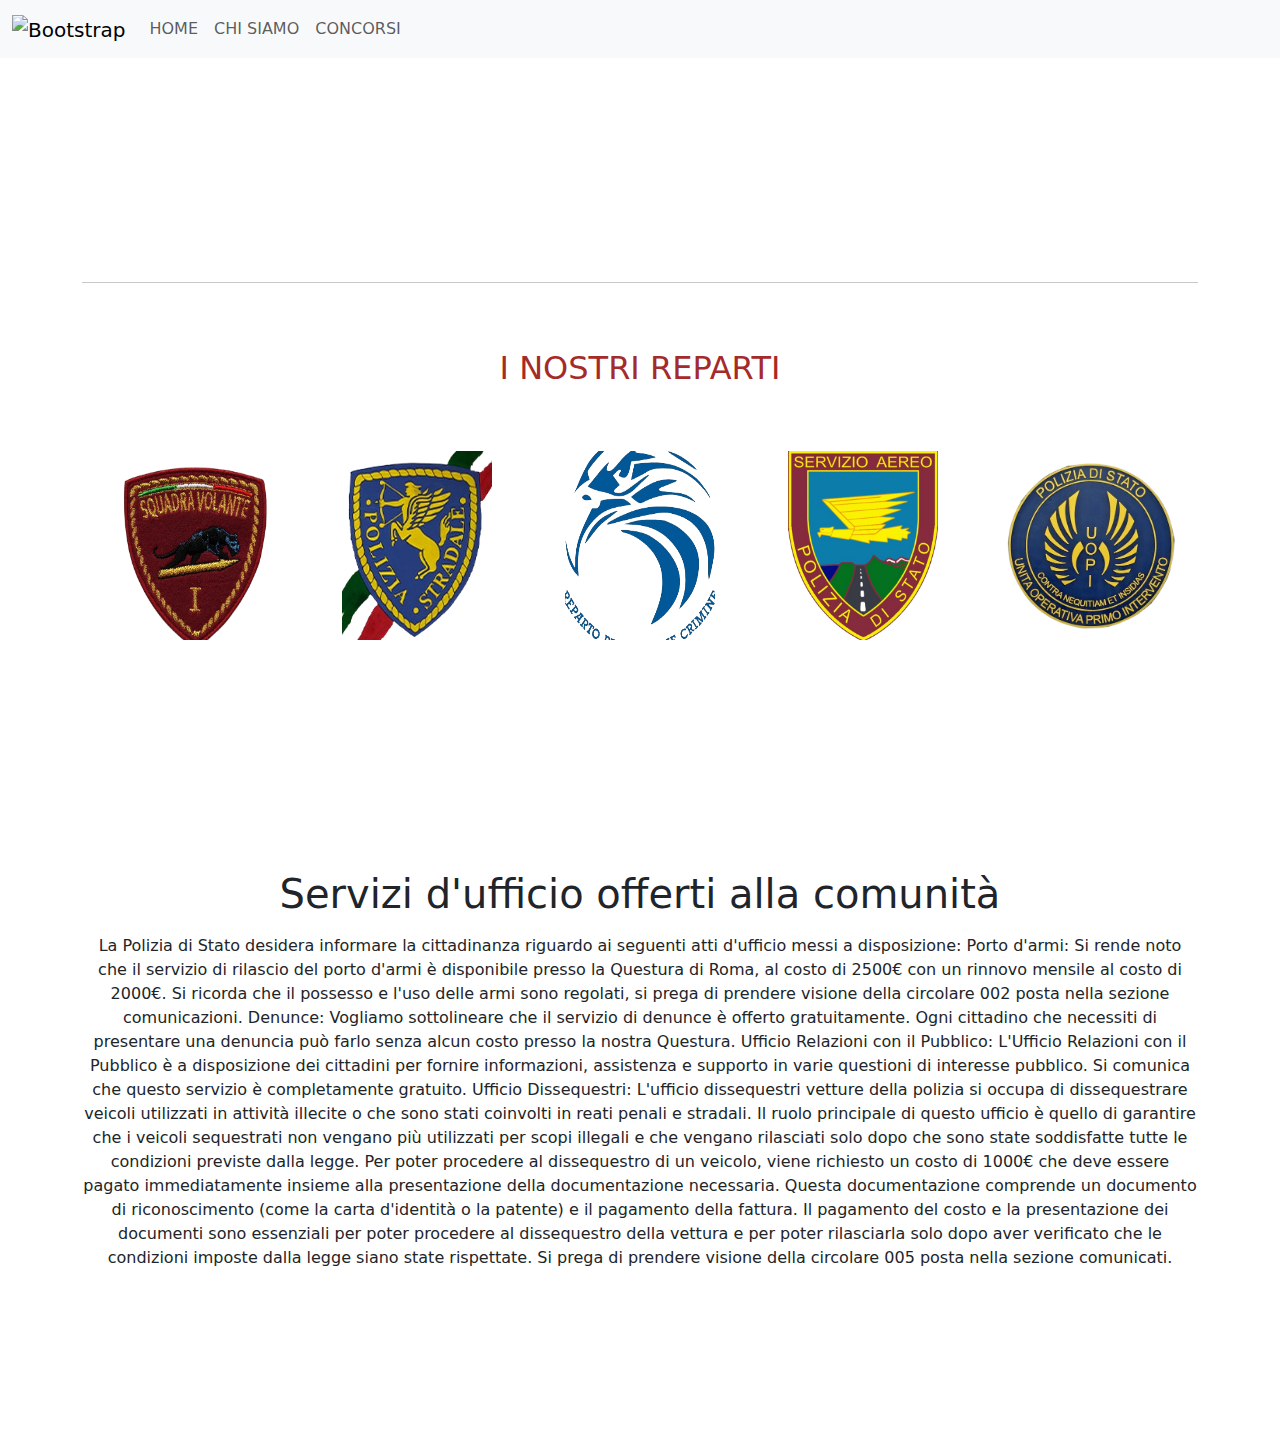
==== docs/index.html @ 99123ee3 "Add files via upload" ====
<!DOCTYPE html>
<html>
<head>
    <meta charset='utf-8'>
    <meta http-equiv='X-UA-Compatible' content='IE=edge'>
    <title>Questura di ROMA - IMPERIUM RP</title>
    <link rel="shortcut icon" href="scr/img/logo-removebg-preview.png" type="image/x-icon">
    <meta name='viewport' content='width=device-width, initial-scale=1'>
    <link href="https://cdn.jsdelivr.net/npm/bootstrap@5.3.3/dist/css/bootstrap.min.css" rel="stylesheet" integrity="sha384-QWTKZyjpPEjISv5WaRU9OFeRpok6YctnYmDr5pNlyT2bRjXh0JMhjY6hW+ALEwIH" crossorigin="anonymous">
    <link rel='stylesheet' type='text/css' media='screen' href='/scr/css/style.css'>
</head>
<header>
    <nav class="navbar navbar-expand-lg bg-body-tertiary">
        <div class="container-fluid">
          <a class="navbar-brand" href="index.html">
            <img src="/scr/img/logo-removebg-preview.png" alt="Bootstrap" width="60" height="60">
          </a>
          <button class="navbar-toggler" type="button" data-bs-toggle="collapse" data-bs-target="#navbarNav" aria-controls="navbarNav" aria-expanded="false" aria-label="Toggle navigation">
            <span class="navbar-toggler-icon"></span>
          </button>
          <div class="collapse navbar-collapse" id="navbarNav">
            <ul class="navbar-nav">
              <li class="nav-item">
                <a class="nav-link" href="index.html">HOME</a>
              </li>
              <li class="nav-item">
                <a class="nav-link" href="chisiamo.html">CHI SIAMO</a>
              </li>
              <li class="nav-item">
                <a class="nav-link" href="concorsi.html">CONCORSI</a>
              </li>
              
            </ul>
          </div>
        </div>
      </nav>
</header>
<body>
    <div class="parallax1">
        <div class="container">
            <h1 class="text-center" style="padding-top: 160px; color: white;">POLIZIA DI STATO</h1>
            <hr class="hr">
        </div>
    </div>

    <div class="container">
        <div class="container text-center" style="padding-top: 50px;">
            <h2 class="text-center" style="color: brown;">I NOSTRI REPARTI</h2>
            <div class="row my-5">
              <div class="col my-3 d-flex justify-content-center">
                <img src="scr/img/1-removebg-preview.png" height="100px" width="150px" class="img-fluid" alt="1">
               
              </div>
              <div class="col my-3 d-flex justify-content-center">
                <img src="scr/img/2-removebg-preview.png" height="100px" width="150px" class="img-fluid" alt="2">
              </div>
              <div class="col my-3 d-flex justify-content-center">
                <img src="scr/img/3-removebg-preview.png" height="100px" width="150px" class="img-fluid" alt="REPARTO PREVENZIONE CRIMINE">
              </div>
              <div class="col my-3 d-flex justify-content-center">
                <img src="scr/img/4-removebg-preview.png" height="100px" width="150px" class="img-fluid" alt="SERVIZIO AEREO">
              </div>
              <div class="col my-3 d-flex justify-content-center">
                <img src="scr/img/s-l1600-removebg-preview.png" height="100px" width="200px" class="img-fluid" alt="UNITA OPERATIVE 1 INTERVENTO">
              </div>
            </div>
          </div>
    </div>

    <div class="container" style="padding-top: 150px; padding-bottom: 150px;">
        <h1 class="text-center my-3">Servizi d'ufficio offerti alla comunità</h1>

        <p class="text-center">
            La Polizia di Stato desidera informare la cittadinanza riguardo ai seguenti atti d'ufficio messi a disposizione:

Porto d'armi: Si rende noto che il servizio di rilascio del porto d'armi è disponibile presso la Questura di Roma, al costo di 2500€ con un rinnovo mensile al costo di 2000€. Si ricorda che il possesso e l'uso delle armi sono regolati, si prega di prendere visione della circolare 002 posta nella sezione comunicazioni.

Denunce: Vogliamo sottolineare che il servizio di denunce è offerto gratuitamente. Ogni cittadino che necessiti di presentare una denuncia può farlo senza alcun costo presso la nostra Questura. 

Ufficio Relazioni con il Pubblico: L'Ufficio Relazioni con il Pubblico è a disposizione dei cittadini per fornire informazioni, assistenza e supporto in varie questioni di interesse pubblico. Si comunica che questo servizio è completamente gratuito.

Ufficio Dissequestri: L'ufficio dissequestri vetture della polizia si occupa di dissequestrare veicoli utilizzati in attività illecite o che sono stati coinvolti in reati penali e stradali. Il ruolo principale di questo ufficio è quello di garantire che i veicoli sequestrati non vengano più utilizzati per scopi illegali e che vengano rilasciati solo dopo che sono state soddisfatte tutte le condizioni previste dalla legge. Per poter procedere al dissequestro di un veicolo, viene richiesto un costo di 1000€ che deve essere pagato immediatamente insieme alla presentazione della documentazione necessaria. Questa documentazione comprende un documento di riconoscimento (come la carta d'identità o la patente) e il pagamento della fattura. Il pagamento del costo e la presentazione dei documenti sono essenziali per poter procedere al dissequestro della vettura e per poter rilasciarla solo dopo aver verificato che le condizioni imposte dalla legge siano state rispettate. Si prega di prendere visione della circolare 005 posta nella sezione comunicati.


        </p>
    </div>


    <script src="https://cdn.jsdelivr.net/npm/bootstrap@5.3.3/dist/js/bootstrap.bundle.min.js" integrity="sha384-YvpcrYf0tY3lHB60NNkmXc5s9fDVZLESaAA55NDzOxhy9GkcIdslK1eN7N6jIeHz" crossorigin="anonymous"></script>
</body>
</html>
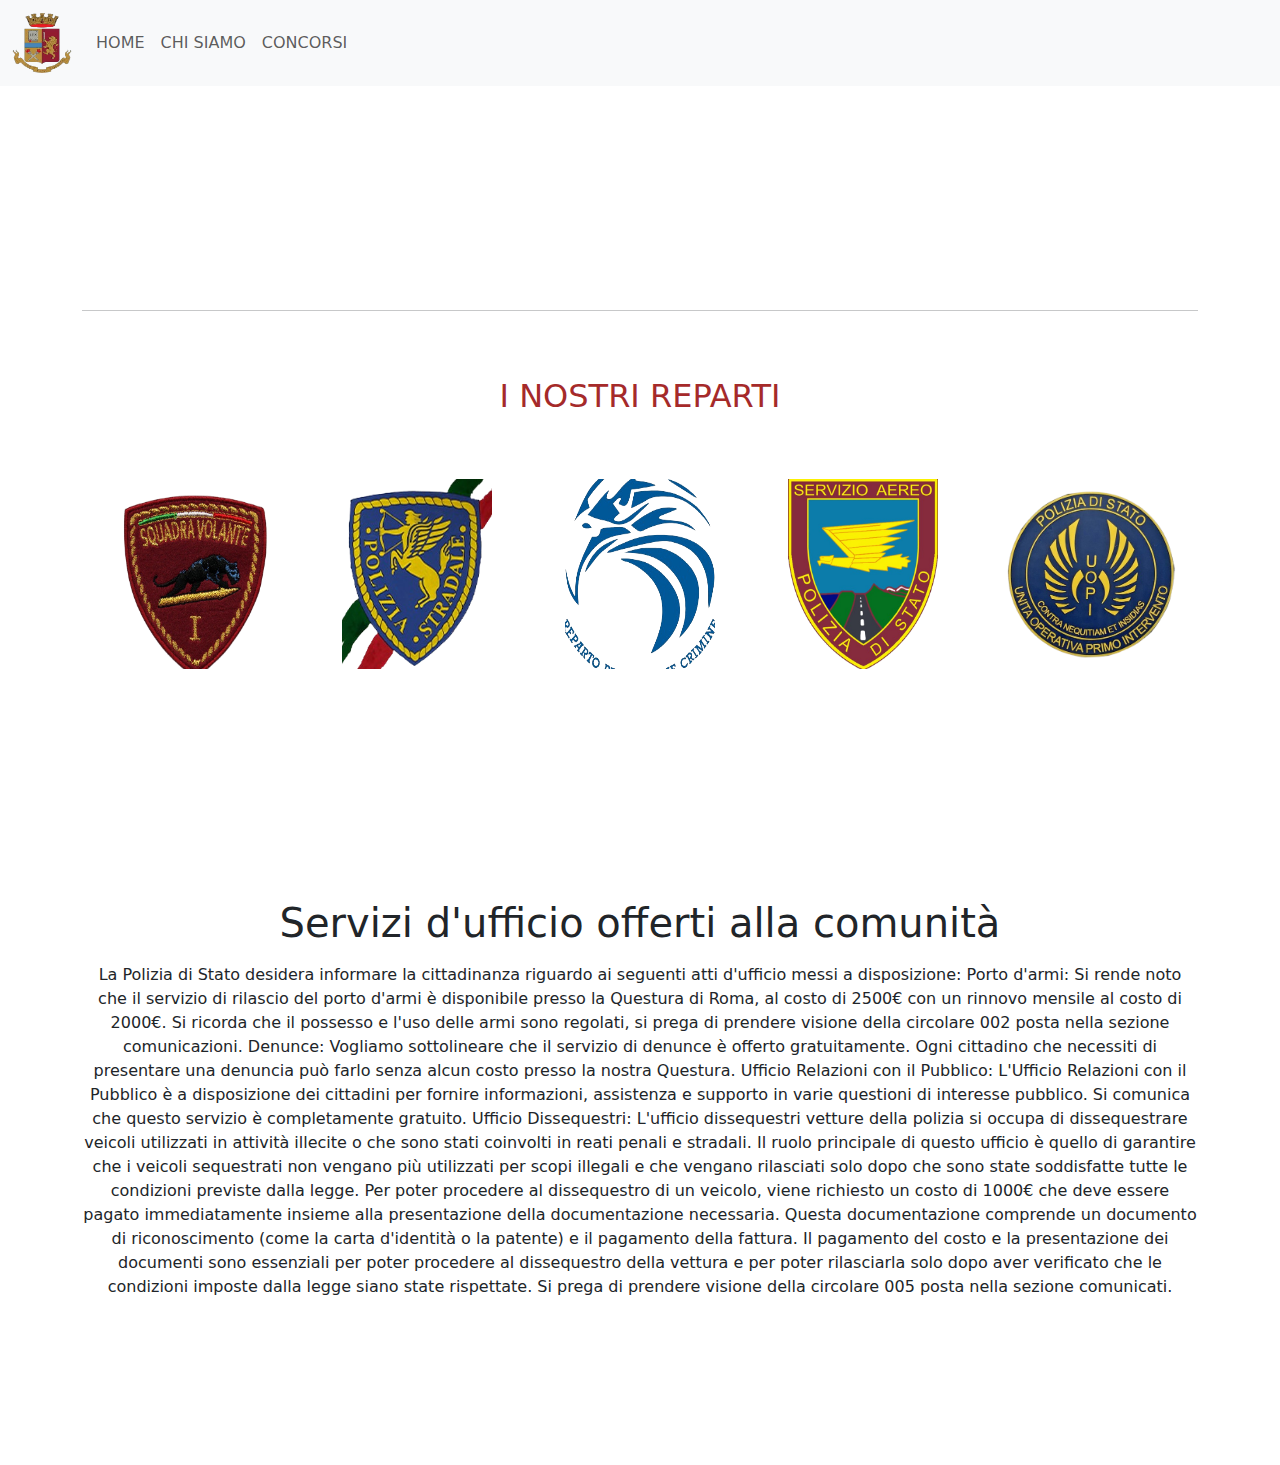
==== commit 39270f56: "Add files via upload" ====
--- a/docs/index.html
+++ b/docs/index.html
@@ -13,7 +13,7 @@
     <nav class="navbar navbar-expand-lg bg-body-tertiary">
         <div class="container-fluid">
           <a class="navbar-brand" href="index.html">
-            <img src="/scr/img/logo-removebg-preview.png" alt="Bootstrap" width="60" height="60">
+            <img src="scr/img/logo-removebg-preview.png" alt="Bootstrap" width="60" height="60">
           </a>
           <button class="navbar-toggler" type="button" data-bs-toggle="collapse" data-bs-target="#navbarNav" aria-controls="navbarNav" aria-expanded="false" aria-label="Toggle navigation">
             <span class="navbar-toggler-icon"></span>
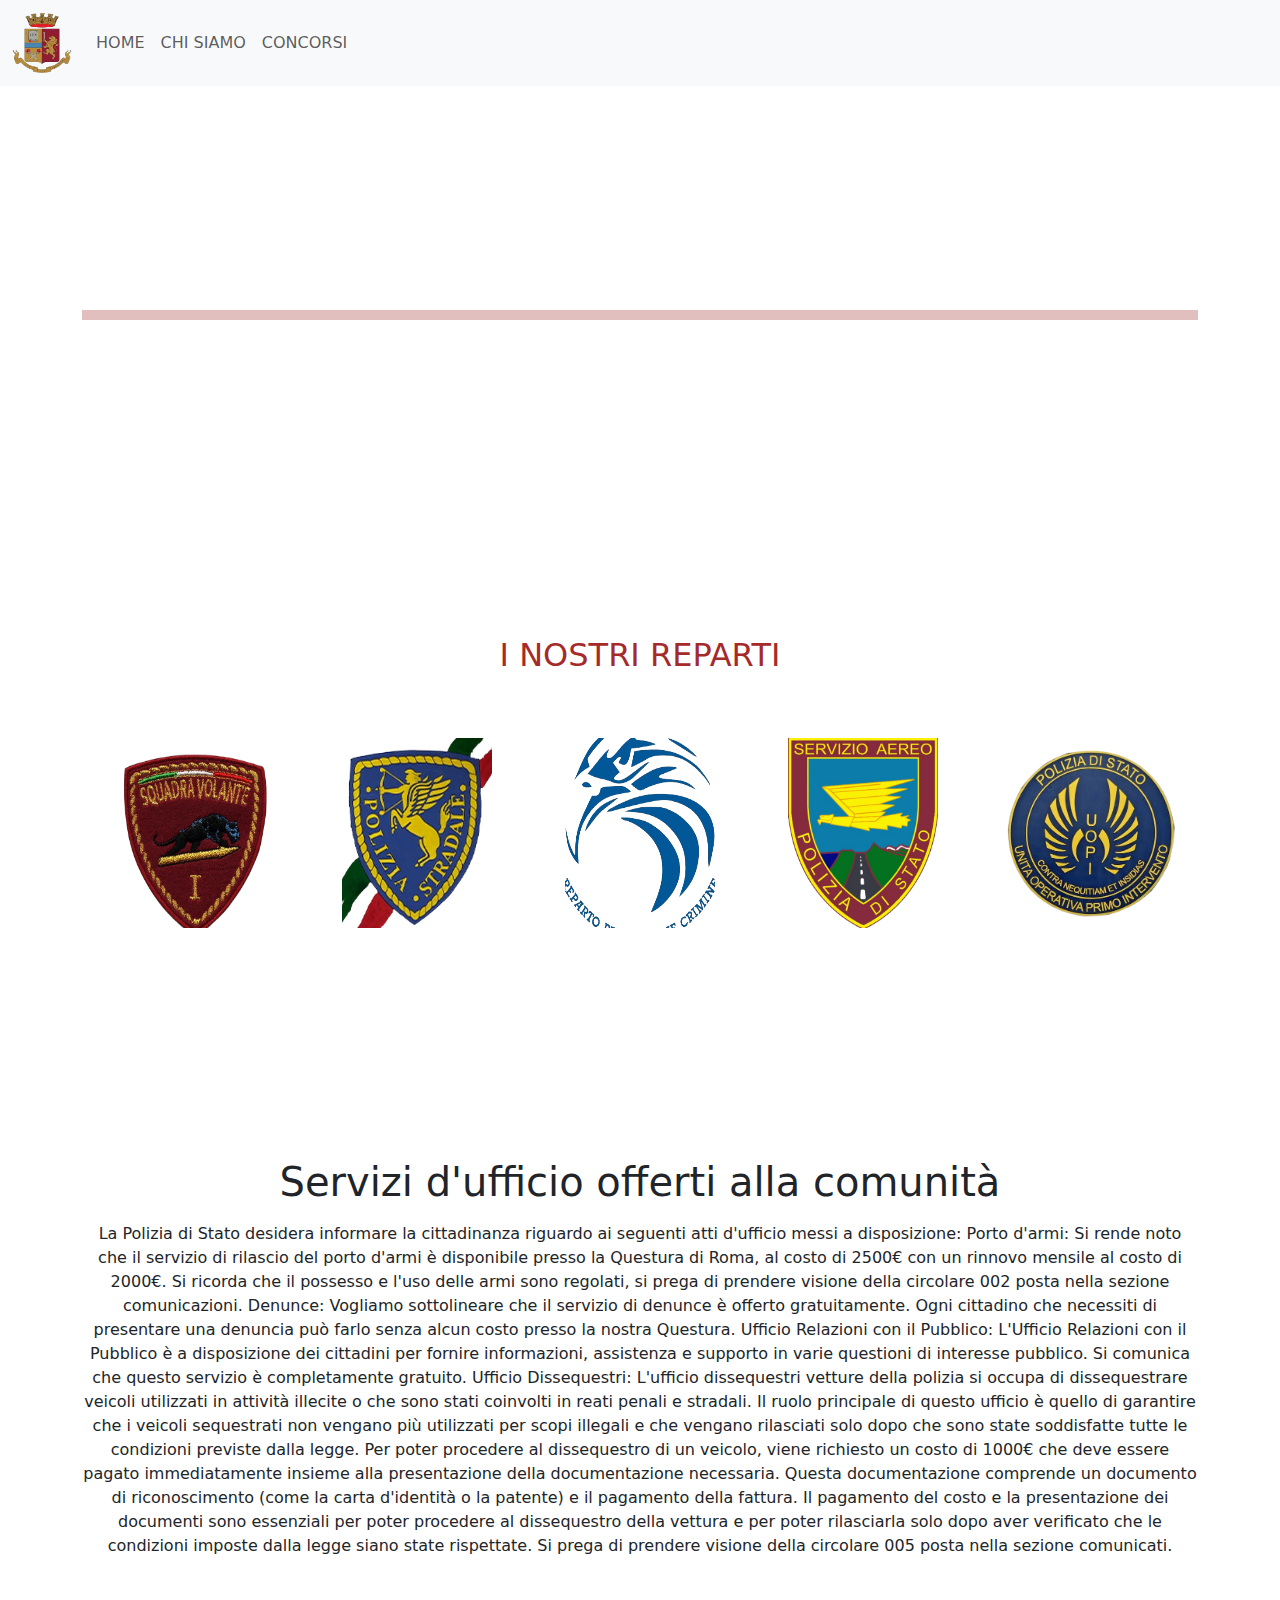
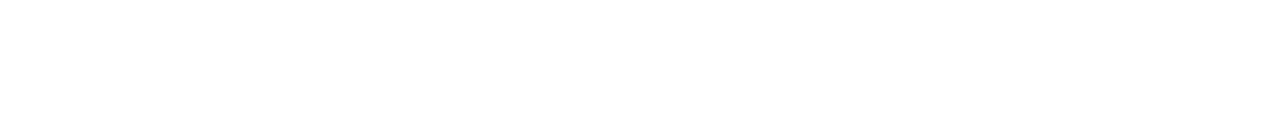
==== commit a159d0a2: "Add files via upload" ====
--- a/docs/index.html
+++ b/docs/index.html
@@ -7,7 +7,7 @@
     <link rel="shortcut icon" href="scr/img/logo-removebg-preview.png" type="image/x-icon">
     <meta name='viewport' content='width=device-width, initial-scale=1'>
     <link href="https://cdn.jsdelivr.net/npm/bootstrap@5.3.3/dist/css/bootstrap.min.css" rel="stylesheet" integrity="sha384-QWTKZyjpPEjISv5WaRU9OFeRpok6YctnYmDr5pNlyT2bRjXh0JMhjY6hW+ALEwIH" crossorigin="anonymous">
-    <link rel='stylesheet' type='text/css' media='screen' href='/scr/css/style.css'>
+    <link rel='stylesheet' type='text/css' media='screen' href='scr/css/style.css'>
 </head>
 <header>
     <nav class="navbar navbar-expand-lg bg-body-tertiary">
--- a/docs/scr/css/style.css
+++ b/docs/scr/css/style.css
@@ -0,0 +1,33 @@
+*
+{
+    margin: 0;
+    padding: 0;
+
+    scroll-behavior: smooth;
+}
+
+.parallax1
+{
+    background-image: url("scr/img/bg2.jpg");
+  
+    min-height: 500px;
+  
+    background-attachment: fixed;
+    background-position: center;
+    background-repeat: no-repeat;
+    background-size: cover;
+}
+
+.hr
+{
+    color: rgb(255, 0, 0);
+    background-color: rgb(134, 0, 0);
+    height: 10px;
+    border: 2px solid transparent;
+}
+
+.btn
+{
+    padding:  15px 15px 15px 15px;
+    border-radius: 20px;
+}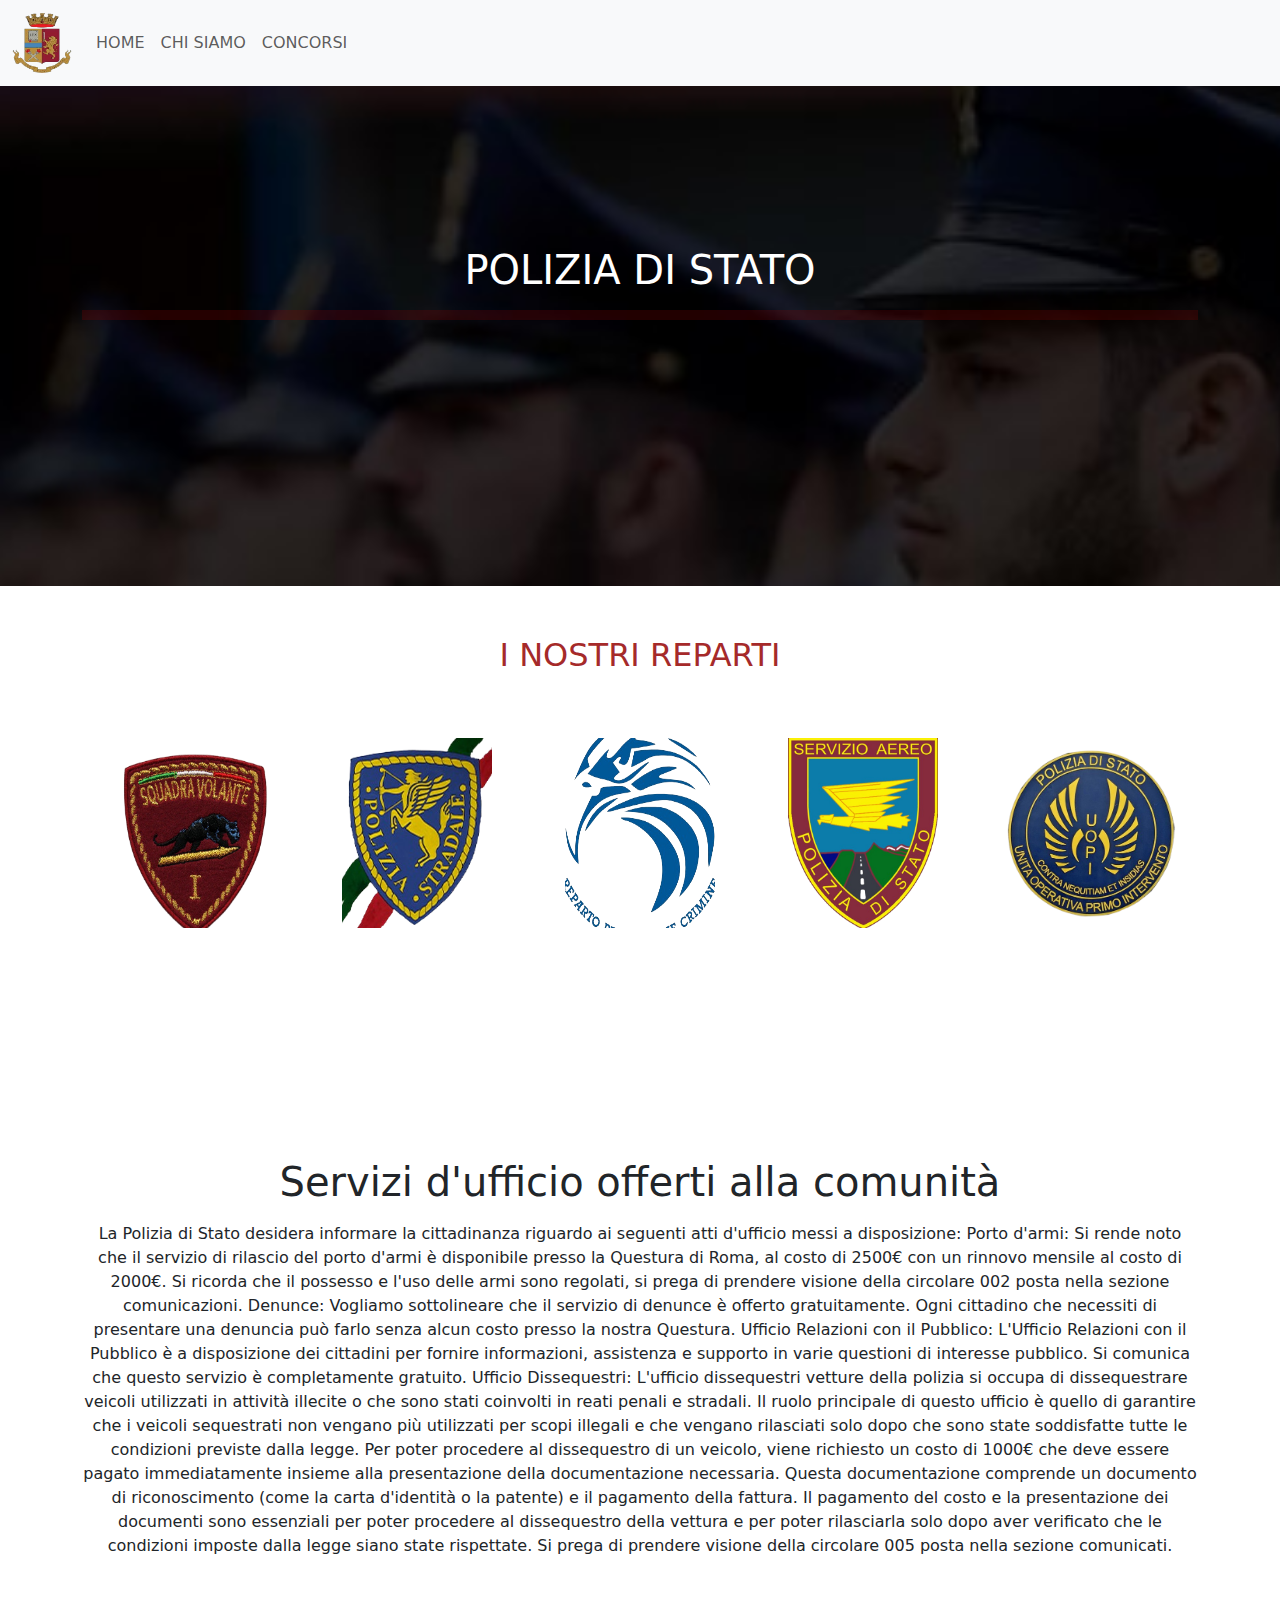
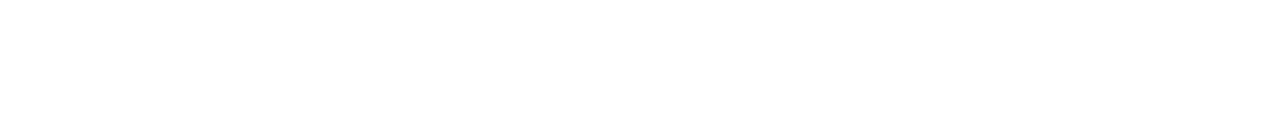
==== commit 2111140c: "Add files via upload" ====
--- a/docs/index.html
+++ b/docs/index.html
@@ -36,7 +36,7 @@
       </nav>
 </header>
 <body>
-    <div class="parallax1">
+    <div class="parallax1" style="background-image: url('scr/img/bg2.jpg');">
         <div class="container">
             <h1 class="text-center" style="padding-top: 160px; color: white;">POLIZIA DI STATO</h1>
             <hr class="hr">
